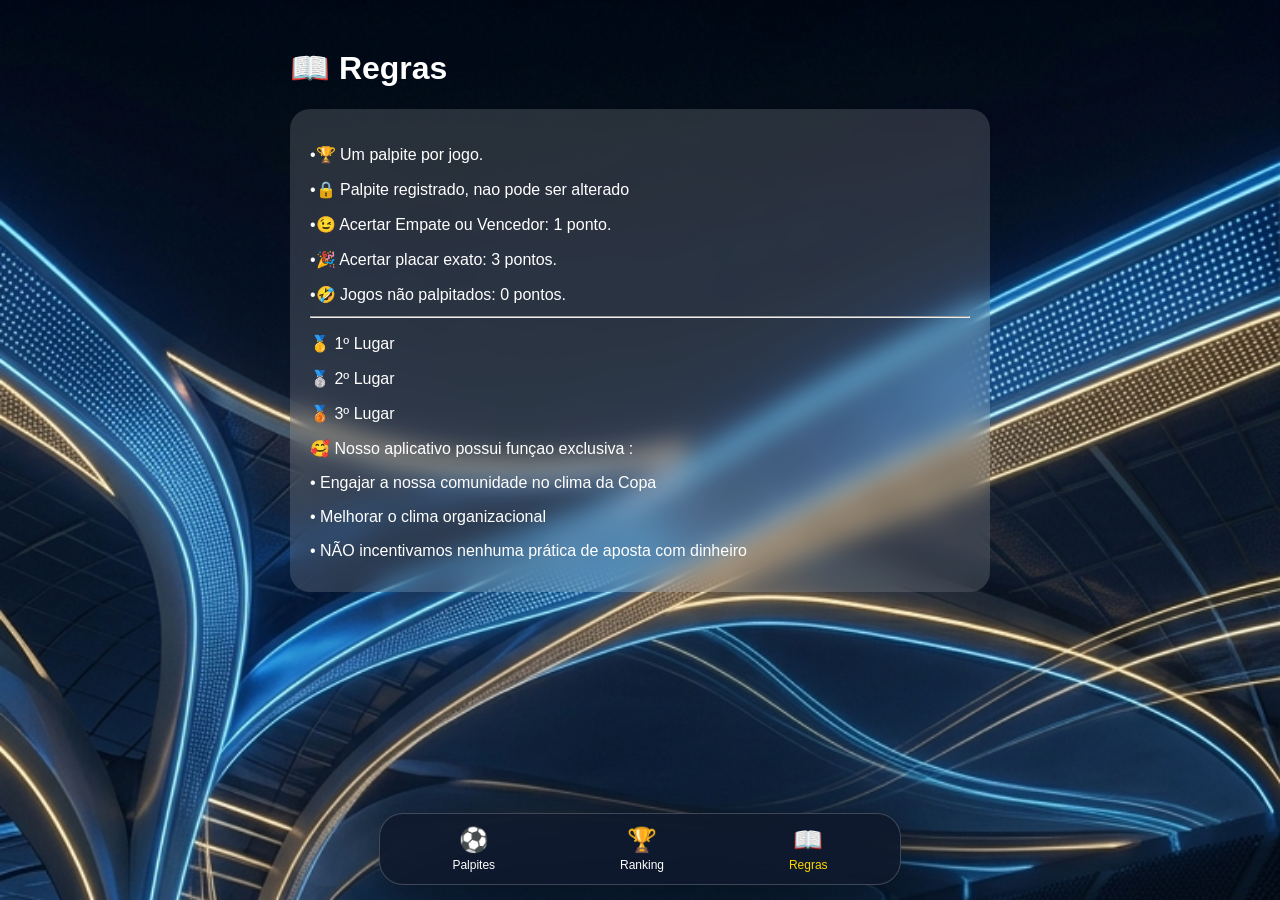
==== pages/regras.html @ d1c9e24d "Add files via upload" ====
<!DOCTYPE html>
<html lang="pt-BR">

<head>

<meta charset="UTF-8">

<meta name="viewport"
content="width=device-width, initial-scale=1.0">

<title>Regras</title>

<link rel="stylesheet"
href="../css/menu.css">

<link rel="stylesheet"
href="../css/regras.css">

</head>

<body>

<div class="container">

<h1>📖 Regras</h1>

<div class="card">

<p>•🏆 Um palpite por jogo.</p>

<p>•🔒 Palpite registrado, nao pode ser alterado </p>

<p>•😉 Acertar Empate ou Vencedor: 1 ponto.</p>

<p>•🎉 Acertar placar exato: 3 pontos.</p>

<p>•🤣 Jogos não palpitados: 0 pontos.</p>

<hr>

<p>🥇 1º Lugar</p>

<p>🥈 2º Lugar</p>

<p>🥉 3º Lugar</p>

<p>🥰 Nosso aplicativo possui funçao exclusiva :</p>

<p>• Engajar a nossa comunidade no clima da Copa </p>

<p>• Melhorar o clima organizacional</p>

<p>• NÃO incentivamos nenhuma prática de aposta com dinheiro</p>

</div>

</div>

<nav class="bottom-nav">

<a href="palpites.html"
class="nav-item">

<span class="nav-icon">⚽</span>
<span>Palpites</span>

</a>

<a href="ranking.html"
class="nav-item">

<span class="nav-icon">🏆</span>
<span>Ranking</span>

</a>

<a href="regras.html"
class="nav-item active">

<span class="nav-icon">📖</span>
<span>Regras</span>

</a>

</nav>

</body>

</html>
---- css/menu.css ----
.bottom-nav {

    position: fixed;

    bottom: 15px;

    left: 50%;

    transform: translateX(-50%);

    width: 92%;

    max-width: 500px;

    display: flex;

    justify-content: space-around;

    align-items: center;

    padding: 12px 10px;

    background: rgba(15,25,45,0.90);

    backdrop-filter: blur(14px);

    -webkit-backdrop-filter: blur(14px);

    border: 1px solid rgba(255,255,255,0.2);

    border-radius: 24px;

    box-shadow:
        0 8px 32px rgba(0,0,0,0.25);

    z-index: 999;
}

.nav-item {

    display: flex;

    flex-direction: column;

    align-items: center;

    text-decoration: none;

    color: white;

    font-size: 12px;

    gap: 4px;

    transition: 0.3s;
}

.nav-item:hover {

    transform: translateY(-2px);
}

.nav-item.active {

    color: #FFD700;
}

.nav-icon {

    font-size: 24px;
}
---- css/regras.css ----
body{

    background-image:
    url('../assets/background.png');

    background-size:cover;

    color:white;

    font-family:Arial,sans-serif;

    padding:20px;
}

.container{

    max-width:700px;

    margin:auto;
}

.card{

    margin-top:20px;

    padding:20px;

    border-radius:20px;

    background:
    rgba(255,255,255,0.15);

    backdrop-filter: blur(12px);
}

.card p{

    margin-bottom:12px;
}
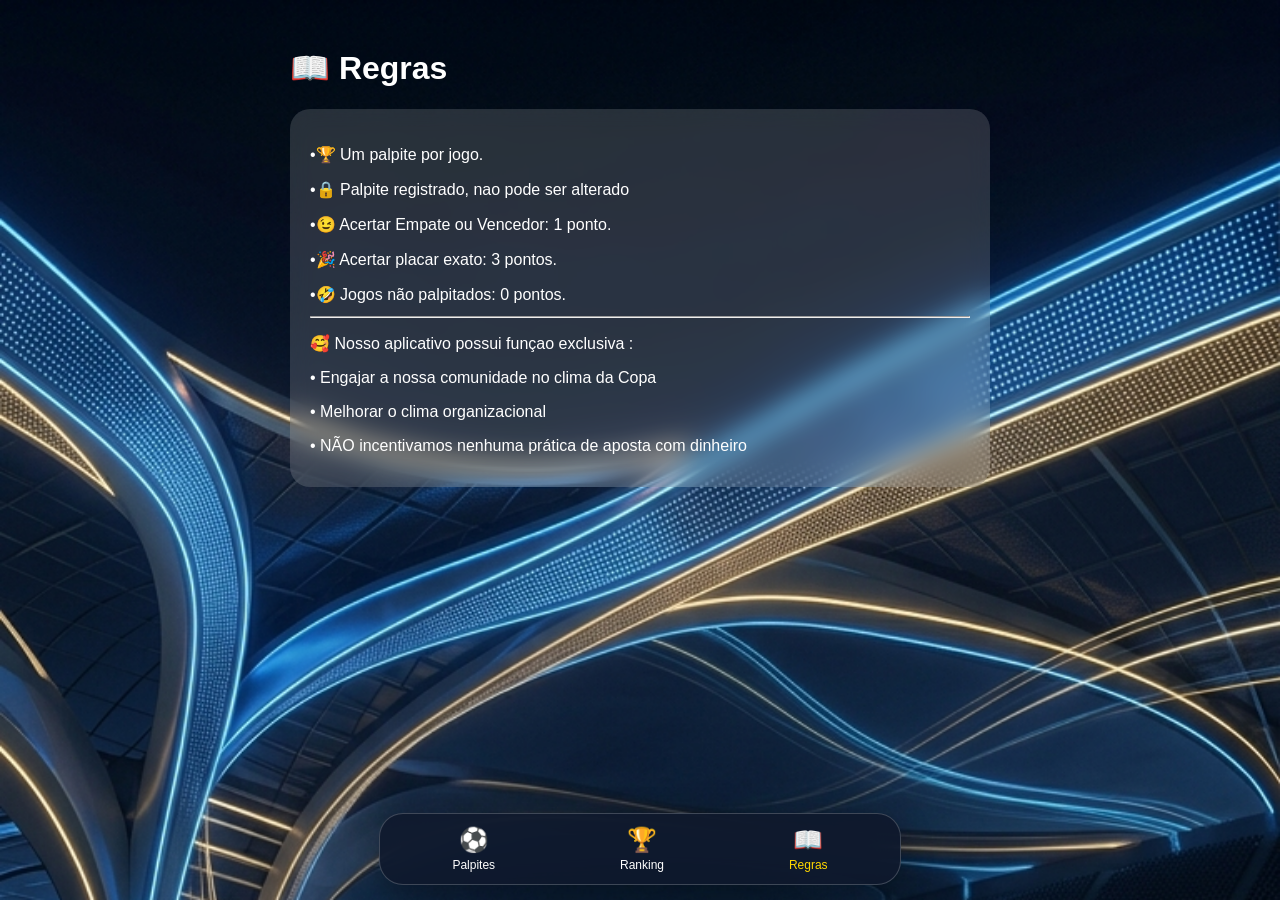
==== commit ad07f07b: "Refactor regras.html for cleaner structure Removed unnecessary lines and fixed formatting issues." ====
--- a/pages/regras.html
+++ b/pages/regras.html
@@ -37,12 +37,6 @@
 <p>•🤣 Jogos não palpitados: 0 pontos.</p>
 
 <hr>
-
-<p>🥇 1º Lugar</p>
-
-<p>🥈 2º Lugar</p>
-
-<p>🥉 3º Lugar</p>
 
 <p>🥰 Nosso aplicativo possui funçao exclusiva :</p>
 
@@ -86,4 +80,4 @@
 
 </body>
 
-</html>+</html>
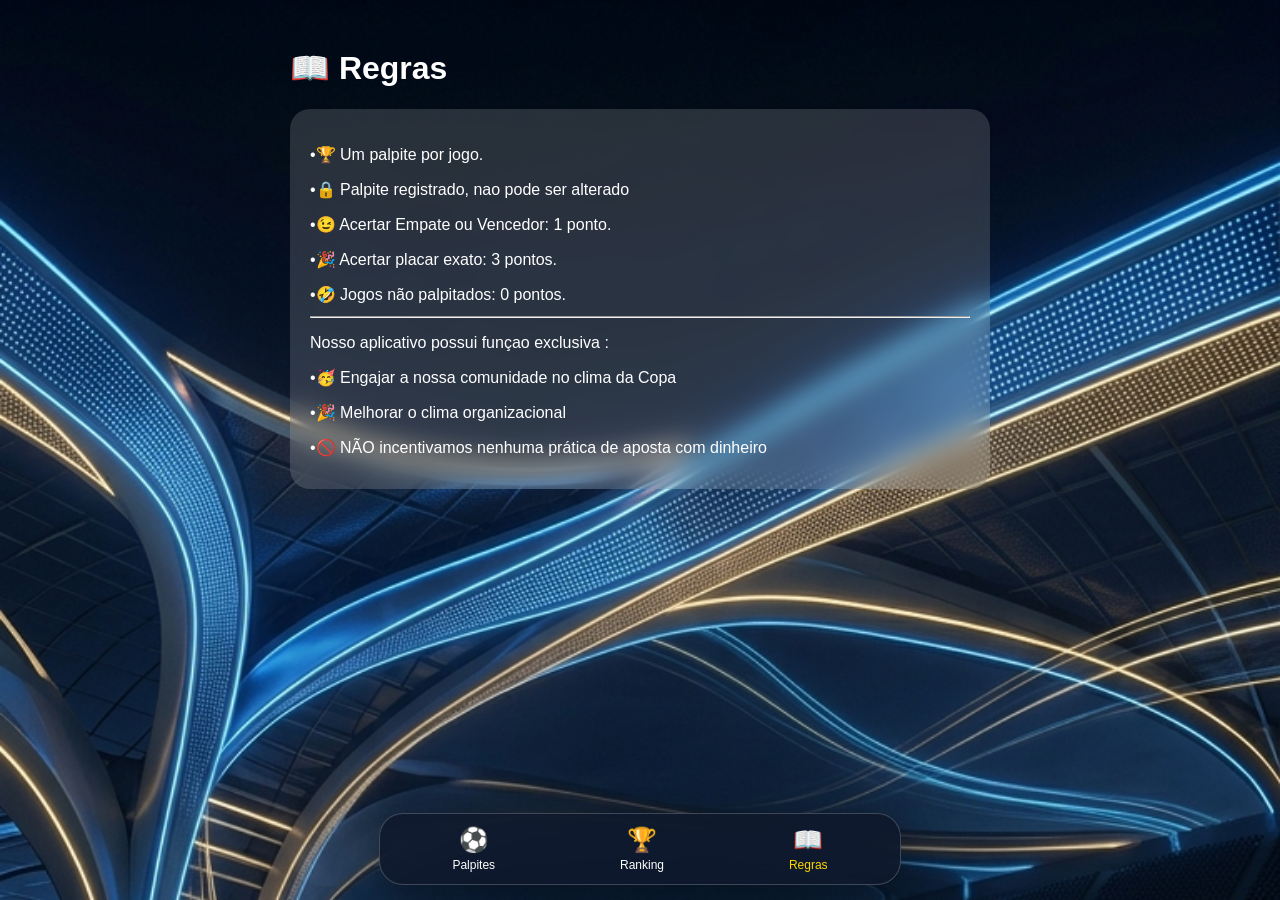
==== commit ee020fd8: "Update regras.html" ====
--- a/pages/regras.html
+++ b/pages/regras.html
@@ -38,13 +38,13 @@
 
 <hr>
 
-<p>🥰 Nosso aplicativo possui funçao exclusiva :</p>
+<p> Nosso aplicativo possui funçao exclusiva :</p>
 
-<p>• Engajar a nossa comunidade no clima da Copa </p>
+<p>•🥳 Engajar a nossa comunidade no clima da Copa </p>
 
-<p>• Melhorar o clima organizacional</p>
+<p>•🎉 Melhorar o clima organizacional</p>
 
-<p>• NÃO incentivamos nenhuma prática de aposta com dinheiro</p>
+<p>•🚫 NÃO incentivamos nenhuma prática de aposta com dinheiro</p>
 
 </div>
 
